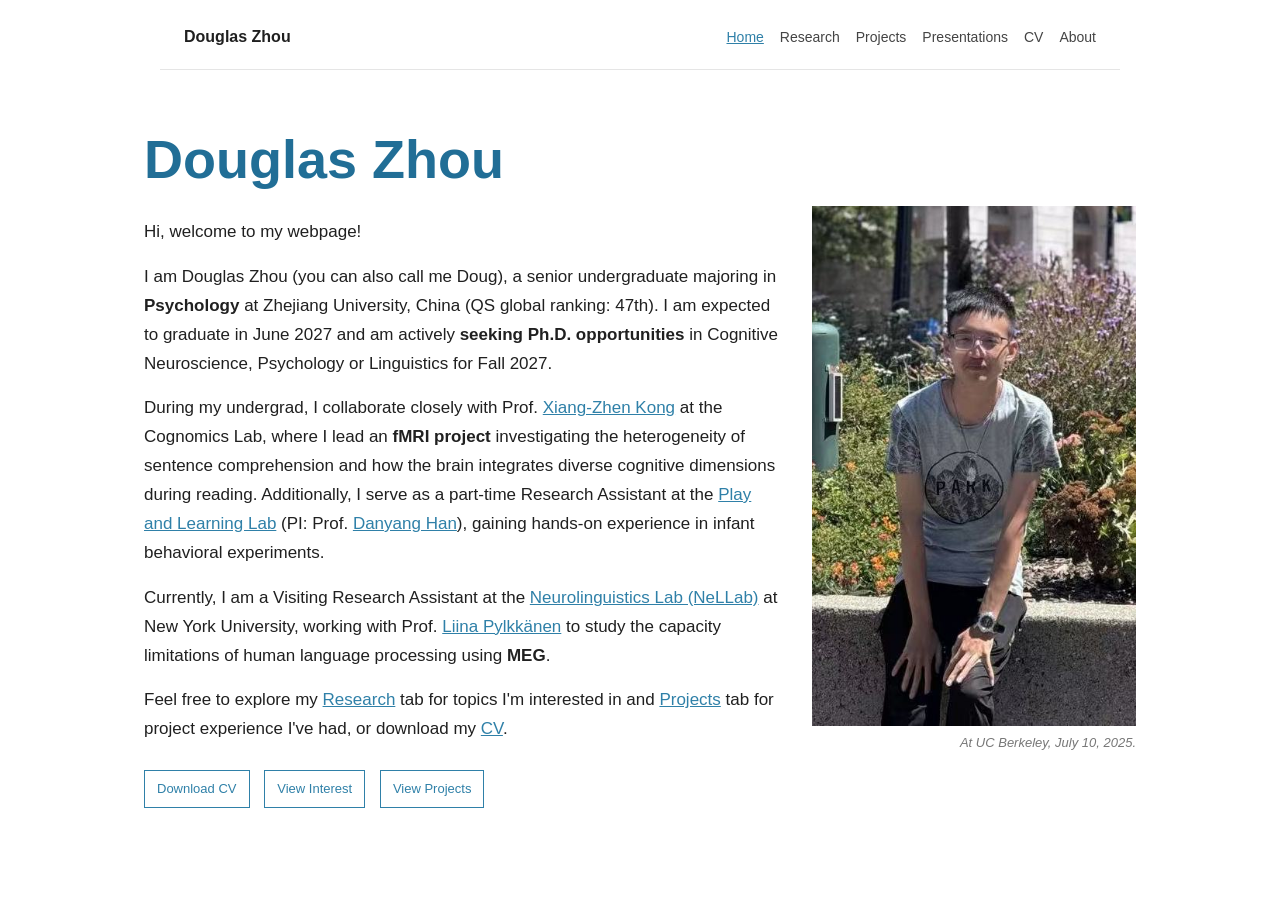
==== index.html @ f632fc58 "Add academic website" ====
<!doctype html>
<html lang="en">
  <head>
    <meta charset="utf-8">
    <meta name="viewport" content="width=device-width, initial-scale=1">
    <title>Douglas Zhou</title>
    <link rel="stylesheet" href="styles.css">
  </head>
  <body>
    <header class="site-header">
      <a class="site-title" href="index.html">Douglas Zhou</a>
      <nav class="nav" aria-label="Primary navigation">
        <a class="active" href="index.html">Home</a>
        <a href="research.html">Research</a>
        <a href="projects.html">Projects</a>
        <a href="presentations.html">Presentations</a>
        <a href="cv.html">CV</a>
        <a href="about.html">About</a>
      </nav>
    </header>

    <main class="page home-page">
      <section class="home-layout">
        <div class="home-text">
          <h1>Douglas Zhou</h1>

          <p>Hi, welcome to my webpage!</p>

          <p>I am Douglas Zhou (you can also call me Doug), a senior undergraduate majoring in <strong>Psychology</strong> at Zhejiang University, China (QS global ranking: 47th). I am expected to graduate in June 2027 and am actively <strong>seeking Ph.D. opportunities</strong> in Cognitive Neuroscience, Psychology or Linguistics for Fall 2027.</p>

          <p>During my undergrad, I collaborate closely with Prof. <a href="https://person.zju.edu.cn/en/konglab">Xiang-Zhen Kong</a> at the Cognomics Lab, where I lead an <strong>fMRI project</strong> investigating the heterogeneity of sentence comprehension and how the brain integrates diverse cognitive dimensions during reading. Additionally, I serve as a part-time Research Assistant at the <a href="https://play-and-learning-lab.com/">Play and Learning Lab</a> (PI: Prof. <a href="https://person.zju.edu.cn/danyanghan">Danyang Han</a>), gaining hands-on experience in infant behavioral experiments.</p>

          <p>Currently, I am a Visiting Research Assistant at the <a href="https://wp.nyu.edu/neurolinglab/">Neurolinguistics Lab (NeLLab)</a> at New York University, working with Prof. <a href="https://as.nyu.edu/psychology/people/faculty.mariliina-pylkkanen.html?captcha=4946b225-e93e-4c94-8b88-3bb831ec9575">Liina Pylkkänen</a> to study the capacity limitations of human language processing using <strong>MEG</strong>.</p>

          <p>Feel free to explore my <a href="research.html">Research</a> tab for topics I'm interested in and <a href="projects.html">Projects</a> tab for project experience I've had, or download my <a href="assets/cv/douglas_zhou_cv.pdf" download>CV</a>.</p>

          <p class="button-row">
            <a class="button" href="assets/cv/douglas_zhou_cv.pdf" download>Download CV</a>
            <a class="button" href="research.html">View Interest</a>
            <a class="button" href="projects.html">View Projects</a>
          </p>
        </div>

        <figure class="portrait">
          <img src="assets/img/douglas_zhou.jpg" alt="Portrait of Douglas Zhou">
          <figcaption>At UC Berkeley, July 10, 2025.</figcaption>
        </figure>
      </section>
    </main>
  </body>
</html>
---- styles.css ----
:root {
  --page-width: 960px;
  --text-width: 912px;
  --ink: #202020;
  --muted: #555;
  --line: #e5e5e5;
  --link: #2f80a8;
  --heading: #2d8fbd;
  --heading-dark: #216e96;
  --soft-blue: #eff8fc;
}

* {
  box-sizing: border-box;
}

body {
  margin: 0;
  color: var(--ink);
  background: #fff;
  font-family: Arial, Helvetica, sans-serif;
  font-size: 16px;
  line-height: 1.68;
}

a {
  color: var(--link);
}

.site-header {
  max-width: var(--page-width);
  margin: 0 auto;
  padding: 24px 24px 18px;
  display: flex;
  justify-content: space-between;
  align-items: baseline;
  gap: 24px;
  border-bottom: 1px solid var(--line);
}

.site-title {
  color: var(--ink);
  font-size: 16px;
  font-weight: 700;
  text-decoration: none;
}

.nav {
  display: flex;
  flex-wrap: wrap;
  justify-content: flex-end;
  gap: 16px;
  font-size: 14px;
}

.nav a {
  color: #444;
  text-decoration: none;
}

.nav a.active,
.nav a:hover {
  color: var(--link);
  text-decoration: underline;
}

.page {
  max-width: var(--page-width);
  margin: 0 auto;
  padding: 42px 24px 80px;
}

.home-page {
  max-width: 1040px;
  padding-top: 58px;
}

.home-layout {
  display: grid;
  grid-template-columns: minmax(0, 640px) 324px;
  gap: 28px;
  align-items: start;
}

.home-layout .portrait {
  margin-top: 78px;
}

.home-text {
  max-width: 640px;
  font-size: 17px;
  line-height: 1.7;
}

h1 {
  margin: 0 0 28px;
  color: var(--heading-dark);
  font-family: Arial, Helvetica, sans-serif;
  font-size: 44px;
  font-weight: 700;
  line-height: 1.15;
}

.home-text h1 {
  color: var(--heading-dark);
  font-size: 54px;
}

h2 {
  margin: 36px 0 10px;
  color: var(--heading);
  font-family: Arial, Helvetica, sans-serif;
  font-size: 24px;
  font-weight: 700;
  line-height: 1.25;
}

p {
  margin: 0 0 16px;
}

ol,
ul {
  margin-top: 0;
  padding-left: 24px;
}

li {
  margin-bottom: 10px;
}

.portrait {
  margin: 4px 0 0;
}

.portrait img {
  display: block;
  width: 100%;
  height: 520px;
  object-fit: cover;
}

figcaption {
  margin-top: 8px;
  color: #777;
  font-size: 13px;
  font-style: italic;
  font-weight: 500;
  line-height: 1.35;
}

.portrait figcaption {
  text-align: right;
}

.button-row {
  margin-top: 26px;
}

.button {
  display: inline-block;
  margin: 0 10px 10px 0;
  padding: 7px 12px;
  border: 1px solid var(--link);
  color: var(--link);
  text-decoration: none;
  font-size: 13px;
}

.button:hover {
  background: #f5f8f7;
}

.text-page {
  max-width: var(--page-width);
  font-size: 17px;
}

.text-page > p,
.text-page > ol,
.text-page > ul,
.text-page > h2,
.project-entry > h2,
.project-entry > p {
  max-width: var(--text-width);
}

.projects-page h1 {
  margin-bottom: 12px;
}

.project-entry {
  padding: 26px 0;
  border-top: 1px solid var(--line);
}

.project-entry:first-of-type {
  border-top: 0;
  padding-top: 8px;
}

.project-entry h2 {
  color: var(--ink);
  margin: 0 0 4px;
}

.project-meta {
  color: var(--muted);
  font-size: 14px;
  margin-bottom: 12px;
}

.small-note {
  color: var(--muted);
  font-size: 14px;
}

.cv-page {
  max-width: var(--page-width);
}

.cv-section {
  padding: 22px 0;
  border-top: 1px solid var(--line);
}

.cv-section h2 {
  margin-top: 0;
}

.cv-row {
  display: grid;
  grid-template-columns: minmax(0, 1fr) 150px;
  gap: 32px;
  margin-bottom: 18px;
}

.cv-row p {
  margin-bottom: 4px;
}

.cv-row > p:last-child {
  color: var(--muted);
  text-align: right;
}

.cv-frame {
  width: 100%;
  height: 980px;
  margin-top: 28px;
  border: 1px solid var(--line);
}

.about-page {
  max-width: 1040px;
}

.about-layout {
  display: grid;
  grid-template-columns: minmax(0, 1fr) 340px;
  gap: 32px;
  align-items: start;
}

.about-copy {
  max-width: 620px;
  font-size: 17px;
}

.film-gallery {
  display: grid;
  gap: 22px;
  margin-top: 86px;
}

.film-image {
  margin: 0;
}

.film-image img {
  display: block;
  width: 100%;
  height: auto;
}

.film-image.portrait-still img {
  height: 380px;
  object-fit: cover;
  object-position: center;
}

.film-image figcaption {
  text-align: left;
}

.film-image figcaption span {
  display: block;
}

.film-image figcaption span:first-child {
  color: #555;
  font-style: normal;
}

.contact-line {
  margin-top: 30px;
  padding-top: 18px;
  border-top: 1px solid var(--line);
}

.contact-line h2 {
  margin-top: 0;
}

.contact-line p {
  color: var(--muted);
  font-size: 15px;
}

.contact-line span {
  color: #aaa;
  margin: 0 8px;
}

@media (max-width: 760px) {
  .site-header {
    display: block;
  }

  .nav {
    justify-content: flex-start;
    margin-top: 12px;
  }

  .page {
    padding-top: 38px;
  }

  .home-layout {
    grid-template-columns: 1fr;
    gap: 30px;
  }

  .home-layout .portrait {
    margin-top: 0;
  }

  .portrait {
    max-width: 360px;
  }

  .portrait img {
    height: auto;
  }

  .about-layout {
    grid-template-columns: 1fr;
    gap: 30px;
  }

  .film-gallery {
    max-width: 420px;
  }

  h1,
  .home-text h1 {
    font-size: 38px;
  }
}
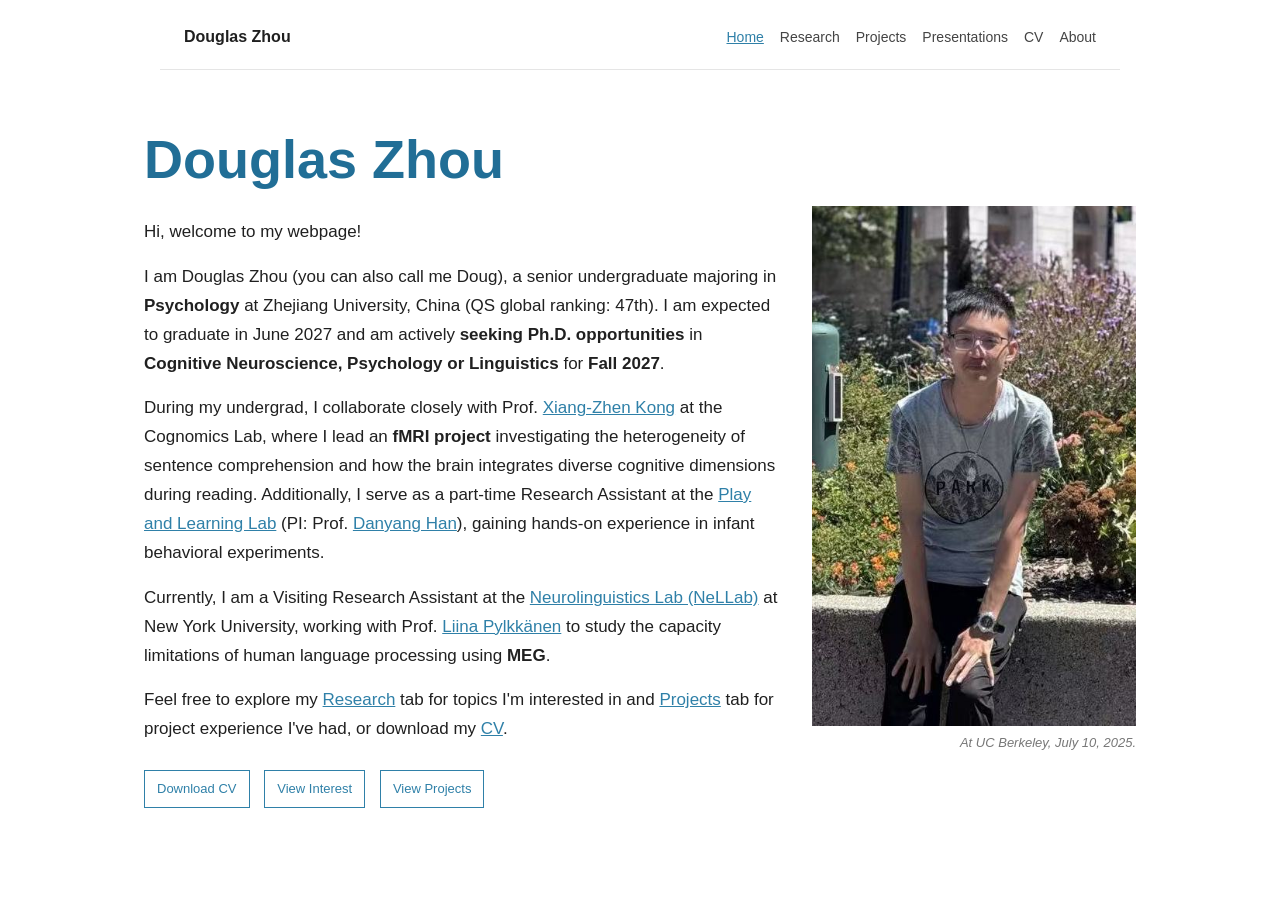
==== commit 74059276: "Fix HTML formatting for Ph.D. opportunities section" ====
--- a/index.html
+++ b/index.html
@@ -26,7 +26,7 @@
 
           <p>Hi, welcome to my webpage!</p>
 
-          <p>I am Douglas Zhou (you can also call me Doug), a senior undergraduate majoring in <strong>Psychology</strong> at Zhejiang University, China (QS global ranking: 47th). I am expected to graduate in June 2027 and am actively <strong>seeking Ph.D. opportunities</strong> in Cognitive Neuroscience, Psychology or Linguistics for Fall 2027.</p>
+          <p>I am Douglas Zhou (you can also call me Doug), a senior undergraduate majoring in <strong>Psychology</strong> at Zhejiang University, China (QS global ranking: 47th). I am expected to graduate in June 2027 and am actively <strong>seeking Ph.D. opportunities</strong> in <strong>Cognitive Neuroscience, Psychology or Linguistics</strong> for <strong>Fall 2027</strong>.</p>
 
           <p>During my undergrad, I collaborate closely with Prof. <a href="https://person.zju.edu.cn/en/konglab">Xiang-Zhen Kong</a> at the Cognomics Lab, where I lead an <strong>fMRI project</strong> investigating the heterogeneity of sentence comprehension and how the brain integrates diverse cognitive dimensions during reading. Additionally, I serve as a part-time Research Assistant at the <a href="https://play-and-learning-lab.com/">Play and Learning Lab</a> (PI: Prof. <a href="https://person.zju.edu.cn/danyanghan">Danyang Han</a>), gaining hands-on experience in infant behavioral experiments.</p>
 
